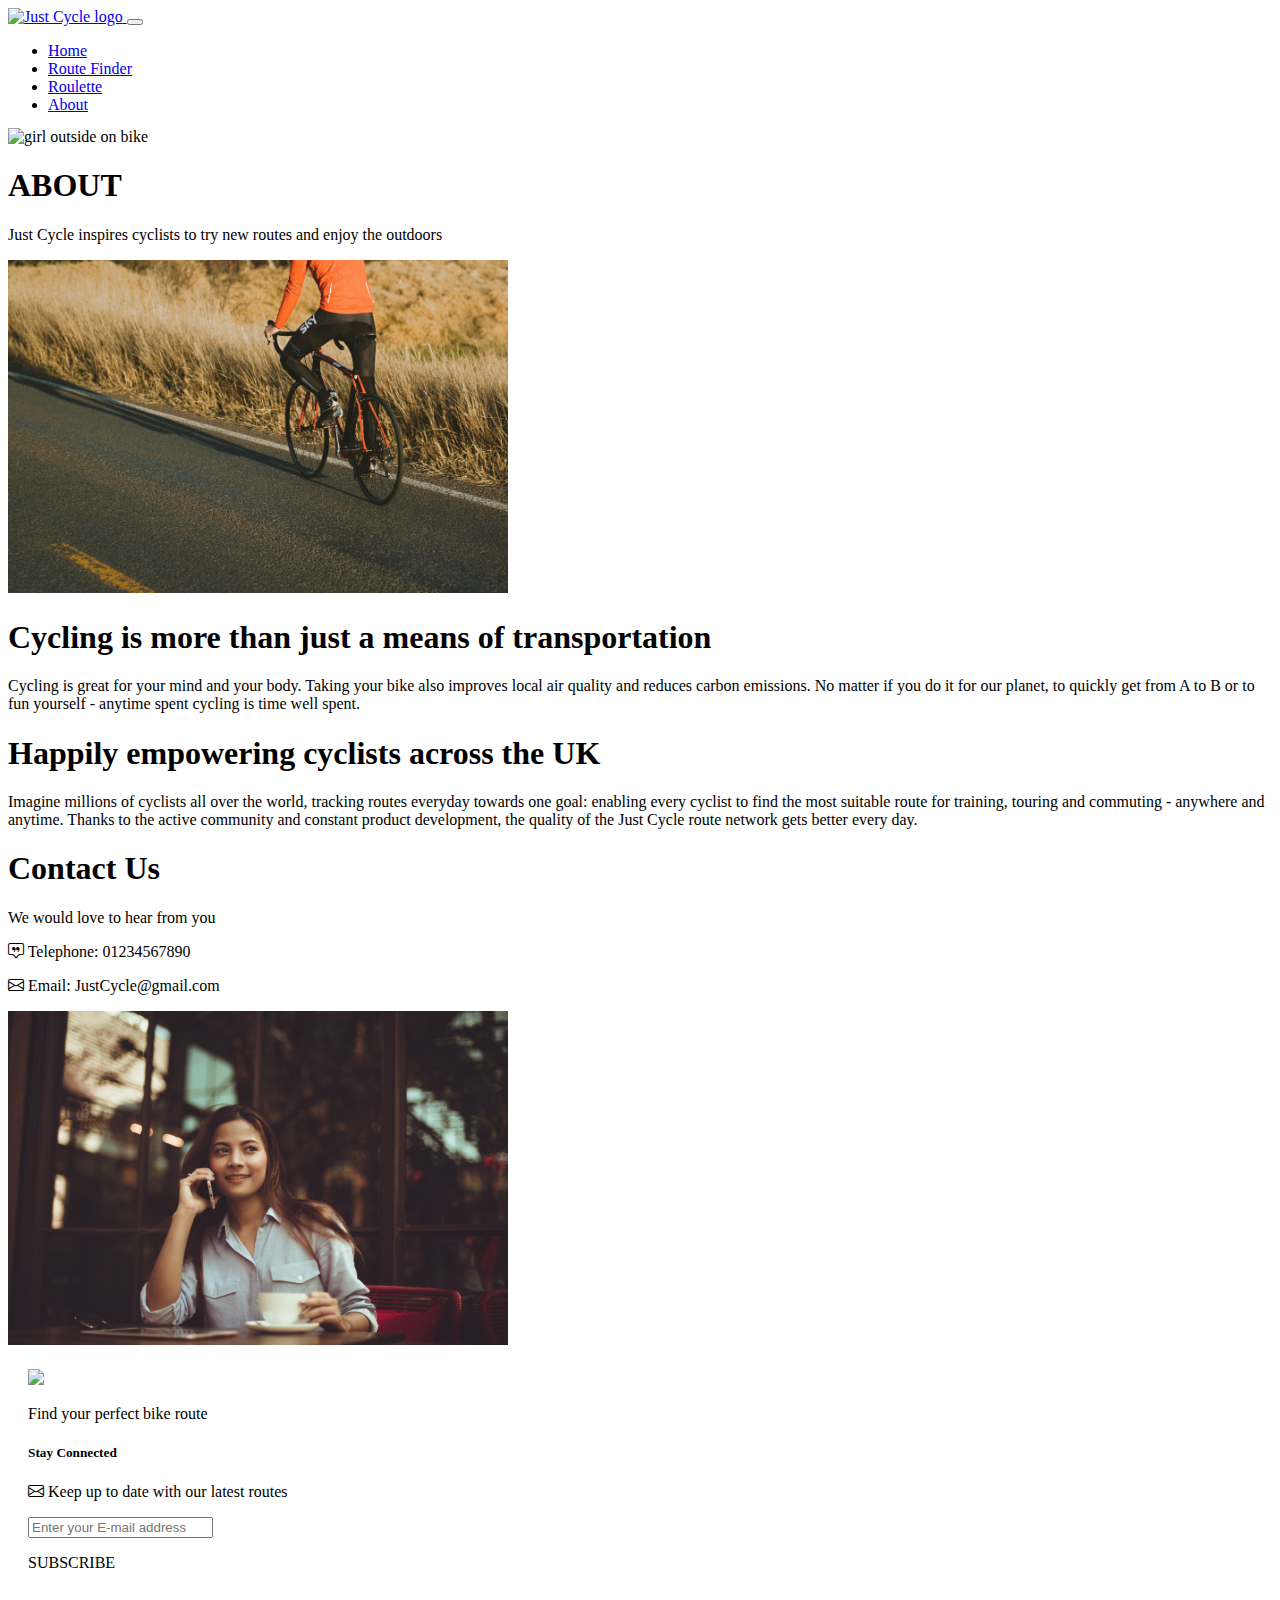
==== about.html @ e86b0c03 "Update about.html" ====
<!DOCTYPE html>
<html lang="en">

<head>
    <!-- Bootstrap 5 -->
    <link href="https://cdn.jsdelivr.net/npm/bootstrap@5.1.3/dist/css/bootstrap.min.css" rel="stylesheet"
        integrity="sha384-1BmE4kWBq78iYhFldvKuhfTAU6auU8tT94WrHftjDbrCEXSU1oBoqyl2QvZ6jIW3" crossorigin="anonymous" />
    <!-- Bootstrap 5 Icons -->
    <link rel="stylesheet" href="https://cdn.jsdelivr.net/npm/bootstrap-icons@1.7.1/font/bootstrap-icons.css" />

    <link rel="stylesheet" href="config.css" />

    <!-- Latest compiled JavaScript -->
    <script src="https://cdn.jsdelivr.net/npm/bootstrap@5.1.3/dist/js/bootstrap.bundle.min.js"></script>

    <title>About</title>
    <link rel="icon" type="image/x-icon" href="Images/favicon.ico">
</head>

<body>
    <!-- container for page -->
    <div class="container-fluid p-0">

        <!-- navbar-->
        <nav class="navbar navbar-expand-lg navbar-light sticky-top mainNav">
            <div class="container-fluid">
                <!-- navbar logo -->
                <a class="navbar-brand" href="index.html">
                    <img src="Images/justCycleLogo.png" alt="Just Cycle logo" width="88" height="38">
                </a>
                <button class="navbar-toggler" type="button" data-bs-toggle="collapse" data-bs-target="#navbarNav"
                    aria-controls="navbarNav" aria-expanded="false" aria-label="Toggle navigation">
                    <span class="navbar-toggler-icon"></span>
                </button>
                <div class="collapse navbar-collapse" id="navbarNav">
                    <!-- navbar items-->
                    <ul class="navbar-nav">
                        <li class="nav-item">
                            <a class="nav-link" href="index.html">Home</a>
                        </li>
                        <li class="nav-item">
                            <a class="nav-link" href="routeFinder.html">Route Finder</a>
                        </li>
                        <li class="nav-item">
                            <a class="nav-link" href="roulette.html">Roulette</a>
                        </li>
                        <li class="nav-item">
                            <a class="nav-link active" aria-current="page" href="about.html">About</a>
                        </li>
                    </ul>
                </div>
            </div>
        </nav>

        <!-- Banner - About -->
        <!-- Banner wrap -->
        <div class="banner-wrap d-flex justify-content-center align-items-center">
            <!-- Banner background image -->
            <img class="banner-bg" src="Images/BannerAbout.jpg" alt="girl outside on bike">
            <!-- Banner content -->
            <div class="banner-content justify-content-center align-items-center m-4">
                <div class="col-12 text-center">
                    <h1 class="display-6 fw-lighter">
                        ABOUT
                    </h1>
                    <p class="mt-0 subHead fw-lighter">
                        Just Cycle inspires cyclists to try new routes and enjoy the outdoors
                    </p>
                </div>
            </div>
        </div>


        <!-- Image and information -->
        <div class="container my-5">
            <div class="row p-0 m-0">
                <div class="col-md-6 align-items-center justify-content-center mb-5">
                    <img src="Images/About cycling.jpg" class="img-fluid rounded-3 shadow-lg aboutPics" alt="Person cycling on road">
                </div>
                <div class="col-md-6 mb-5">
                    <div class="row justify-content-center align-items-center p-0 m-0">
                        <div class="col-md-12">
                            <h1 class="display-6 fw-lighter">
                                Cycling is more than just a means of transportation
                            </h1>
                        </div>
                        <div class="col-md-12">
                            <p class="subHead fw-lighter">
                                Cycling is great for your mind and your body. Taking your bike also improves local air
                                quality and reduces carbon emissions. No matter if you do it for our planet, to quickly
                                get
                                from A to B or to fun yourself - anytime spent cycling is time well spent.
                            </p>
                        </div>
                    </div>
                </div>
            </div>
        </div>

        <!-- Bone section - information -->
        <div class="jumbotron boneSection my-5">
            <div class="row h-100 justify-content-center align-items-center p-0 m-0">
                <div class="col-md-12 m-5 text-center">
                    <h1 class="display-6 fw-lighter">
                        Happily empowering cyclists across the UK
                    </h1>
                    <p class="m-5 subHead fw-lighter">
                        Imagine millions of cyclists all over the world, tracking routes everyday towards one goal:
                        enabling
                        every cyclist to find the most suitable route for training, touring and commuting - anywhere and
                        anytime. Thanks to the active community and constant product development, the quality of the
                        Just
                        Cycle route network gets better every day.
                    </p>
                </div>
            </div>
        </div>

        <!-- Contact details section -->
        <div class="container my-5">
            <div class="row mt-3 p-0 m-0">
                <div class="col-md-6 mb-5">
                    <div class="row justify-content-center align-items-center p-0 m-0">
                        <div class="col-md-12">
                            <h1 class="display-6 fw-lighter">
                                Contact Us
                            </h1>
                        </div>
                        <div class="col-md-12">
                            <p class="subHead fw-lighter">
                                We would love to hear from you
                            </p>
                        </div>
                        <div class="col-md-12 mt-3 contactDetails">
                            <p class="subHead fw-lighter">
                                <i class="bi bi-chat-square-quote"></i>
                                Telephone: 01234567890
                            </p>
                            <p class="subHead fw-lighter">
                                <i class="bi bi-envelope"></i>
                                Email: JustCycle@gmail.com
                            </p>
                        </div>
                    </div>
                </div>
                <div class="col-md-6 align-items-center justify-content-center">
                    <img src="Images/About call us.jpg" class="img-fluid rounded-3 shadow-lg aboutPics" alt="Lady on phone outside cafe">
                </div>
            </div>
        </div>

    <!-- svg wave - top of footer -->
    <div class="spacer footSvg">
    </div>
    <!-- Footer - bone background -->
    <footer class="boneSection">
      <div class="jumbotron">
        <div class="row p-0 m-0">
          <div class="col-md-1">
          </div>
          <div class="col-md-5 mt-5">
            <div class="row p-0 m-0">
              <div class="col-2">
              </div>
              <div class="col-8 justify-content-center align-items-center ">
                <!-- Footer - logo -->
                <img src="Images/justCycleLogo.png" class="footLogo">
                <p class="mt-0 subHead fw-lighter text-center">
                  <!-- Footer - slogan -->
                  Find your perfect bike route
                </p>
              </div>
              <div class="col-2">
              </div>
            </div>
          </div>
          <!-- Footer - subscribe section -->
          <div class="col-md-5 my-5 text-center">
            <div class="row p-0 m-0">
              <div class="col-12">
                <h5 class="display-5 fw-lighter fs-3">Stay Connected</h5>
              </div>
            </div>
            <div class="row p-0 m-0">
              <div class="col-12">
                <p class="subHead fw-lighter fs-5">
                  <i class="bi bi-envelope"></i>
                  Keep up to date with our latest routes
                </p>
              </div>
            </div>
            <div class="row p-0 m-0">
              <div class="col-2">
              </div>
              <div class="col-8">
                <input type="email" class="form-control" id="inputEmail" aria-describedby="email"
                  placeholder="Enter your E-mail address">
                  <!-- text inserted by javascript on click of subscribe button -->
                  <p class="subHead fw-lighter fs-6 valid-feedback" id="subMessage" style="display: block;">

                  </p>
              </div>
              <div class="col-2">
              </div>
            </div>
            <div class="row p-0 m-0">
              <div class="col-2">
              </div>
              <div class="col-8 m-3 text-center">
                <a class="btn ctaBig" id="subButton">SUBSCRIBE</a>
              </div>
              <div class="col-2">
              </div>
            </div>
          </div>
          <div class="col-1">
          </div>
        </div>
      </div>
    </footer>

    </div>

</body>

<!-- script to build subscribe success message -->
<script>
    //get subscribe button by id
    subscribeButton = document.getElementById("subButton");
    successMessage = document.getElementById("subMessage");
    //when button is clicked, trigger function
    subscribeButton.addEventListener("click", function () {
      //add success message
      successMessage.innerHTML = "<strong> Successfull subscription! </strong>"
    });
  </script>

</html>
---- config.css ----
/* CSS for home page*/

.mainNav {
  height: 120px;
}

 .navLogo {
  height: 20px;
}


/* CSS for wheel animation */

/* Center the container */
#container {
  width: 960px;
  margin: auto;
  text-align: center;
}
header,
footer {
  padding: 20px;
}
img {
  width: 500px;
}

/******************************************
/* ANIMATION STYLES                   
/*******************************************/
@-webkit-keyframes spin-me {
  0% {
    -webkit-transform: rotateZ(0deg);
    transform: rotateZ(0deg);
  }
  100% {
    -webkit-transform: rotateZ(360deg);
    transform: rotateZ(360deg);
  }
}

@keyframes spin-me {
  0% {
    -webkit-transform: rotateZ(0deg);
    transform: rotateZ(0deg);
  }
  100% {
    -webkit-transform: rotateZ(360deg);
    transform: rotateZ(360deg);
  }
}

.thing-to-spin {
  /*animation-name*/
  -webkit-animation-name: spin-me;
  animation-name: spin-me;
  /*animation-iteration-count*/
  -webkit-animation-iteration-count: infinite;
  animation-iteration-count: infinite;
  /*animation-duration*/
  -webkit-animation-duration: 3s;
  animation-duration: 3s;
  /*animation-timing-function*/
  -webkit-animation-timing-function: ease-in-out;
  animation-timing-function: ease-in-out;

  /* Shorthand */
  /*  -webkit-animation: spin-me 500ms linear infinite;
  animation: spin-me 500ms linear infinite;*/
}
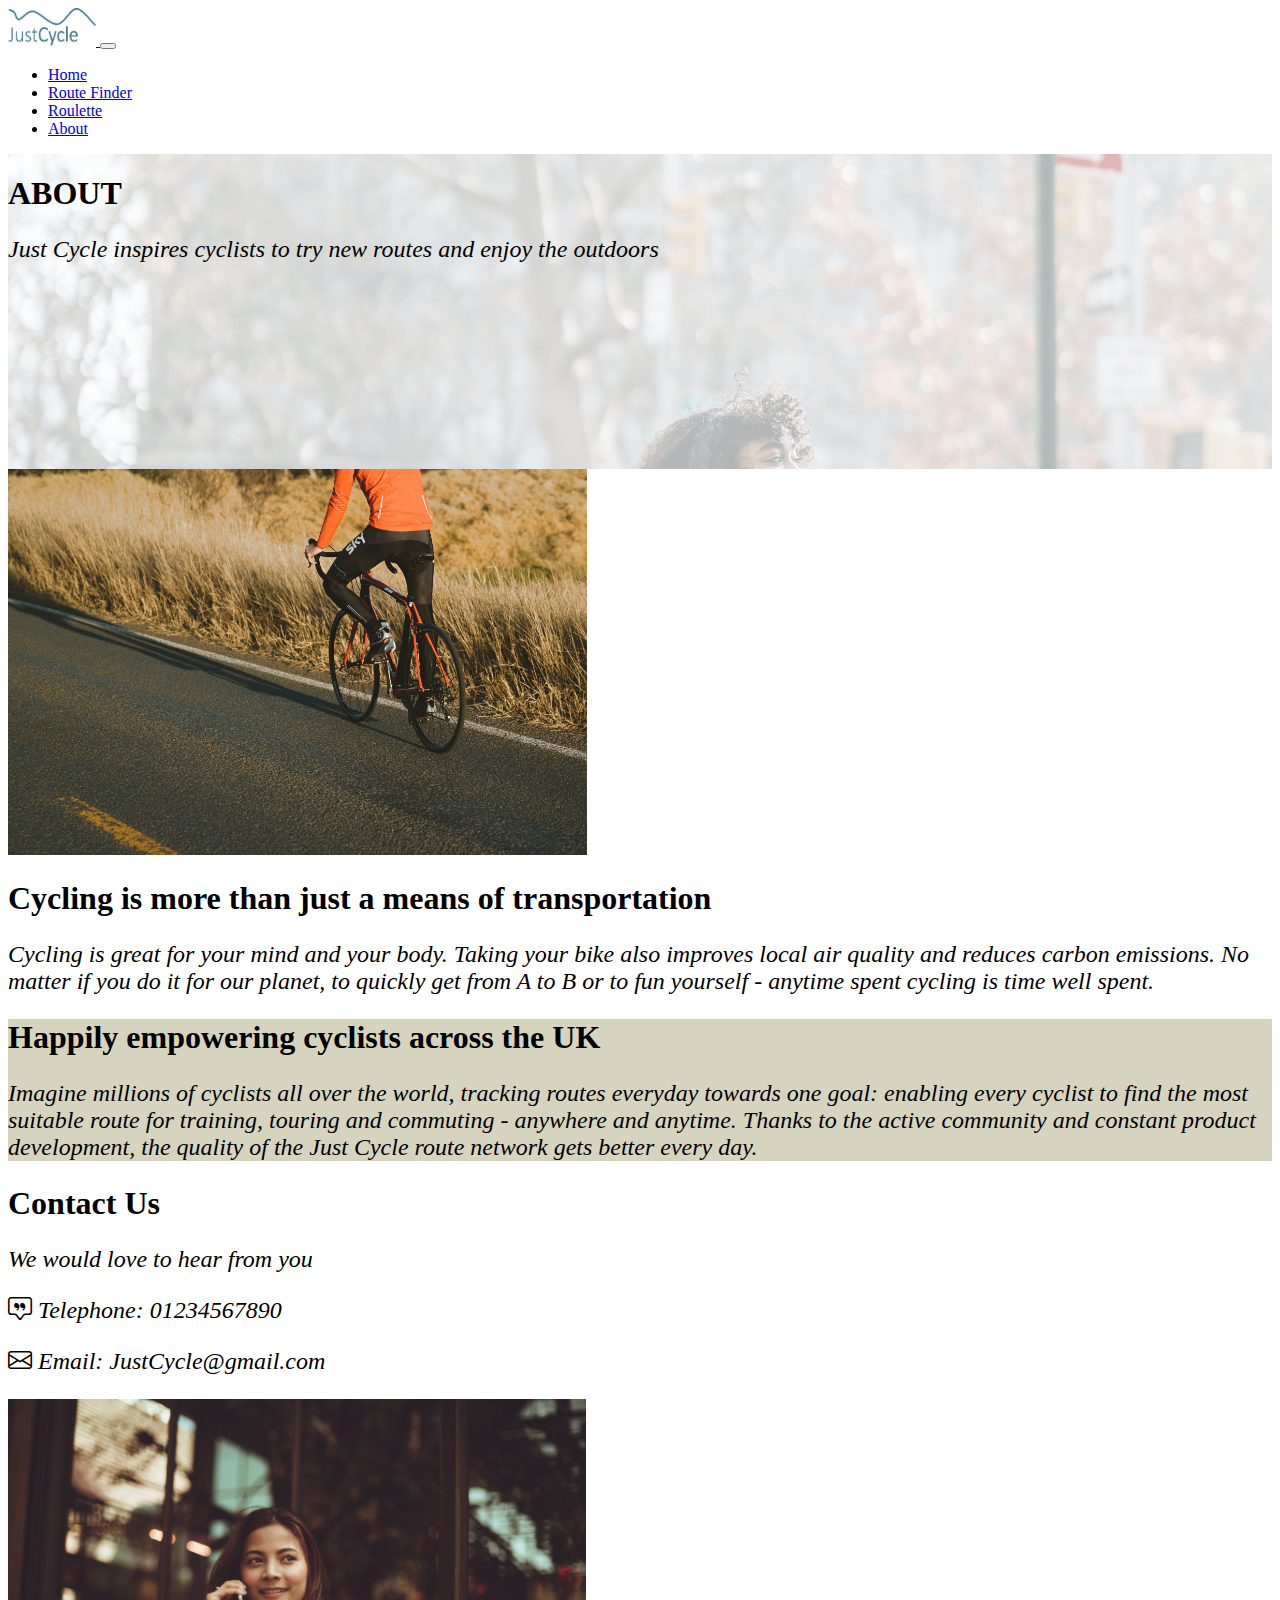
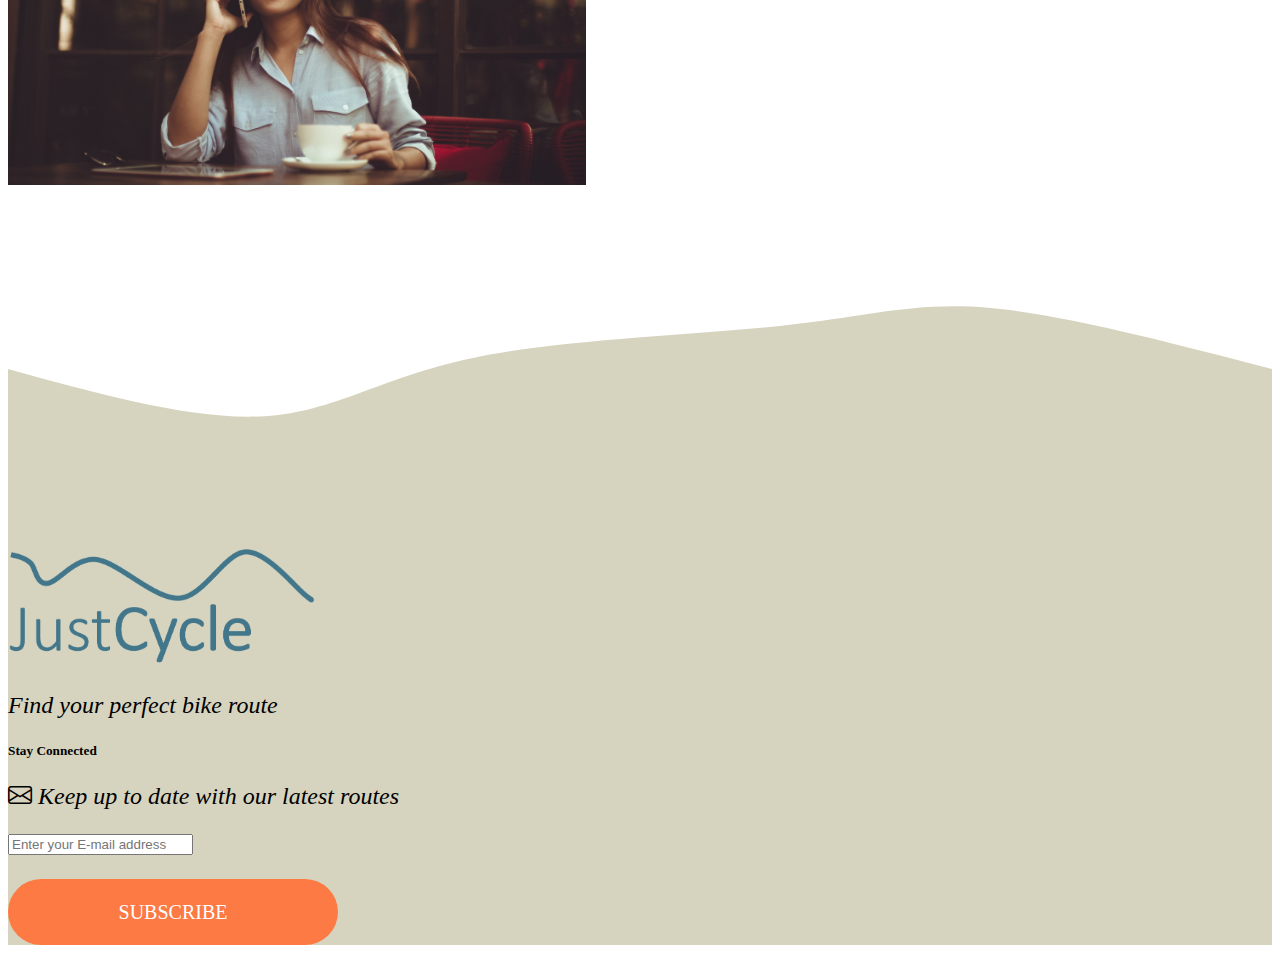
==== commit 00a79fb1: "Update about.html" ====
--- a/about.html
+++ b/about.html
@@ -15,6 +15,9 @@
 
     <title>About</title>
     <link rel="icon" type="image/x-icon" href="Images/favicon.ico">
+    
+      <!-- Responsive meta tag to scale correctly on mobile -->
+  <meta name="viewport" content="width=device-width, initial-scale=1">
 </head>
 
 <body>
--- a/config.css
+++ b/config.css
@@ -1,31 +1,166 @@
-
-/* CSS for home page*/
-
+/* CSS for all site pages/
+
+
+
+/* Formatting background colour of nav */
 .mainNav {
-  height: 120px;
-}
-
- .navLogo {
-  height: 20px;
+  background-color: white;
+}
+
+
+/* Formatting images to size and position */
+.cardPics {
+  object-fit: cover;
+  width: 389px;
+  height: 386px;
+}
+
+/* Formatting card images - full width of card */
+.card-img-top {
+  width: 100%;
+  height: 20vh;
+  object-fit: cover;
+}
+
+/* Formatting images to size and position */
+.img-fit {
+  object-fit: cover;
+  object-position: center;
+  /* I used vw not px for better responsive */
+  width: 14vw;
+  height: 14vw;
+}
+
+
+/* Formatting colour of bone sections */
+.boneSection {
+  background-color: #D6D4BF;
+  ;
+}
+
+/* Formatting of sub heading text style */
+.subHead {
+  font-style: italic;
+  font-size: 24px;
+}
+
+/* Formatting of big call-to-action button */
+.ctaBig {
+  border-radius: 40px;
+  background: #FD7A45;
+  width: 330px;
+  height: 66px;
+  justify-content: center;
+  align-items: center;
+  text-align: center;
+  font-size: 20px;
+  display: flex;
+  flex-direction: column;
+  color: #fff;
+}
+
+/* Formatting of small call-to-action button */
+.ctaSmall {
+  border-radius: 40px;
+  background: #FD7A45;
+  width: 162px;
+  height: 35px;
+  justify-content: center;
+  align-items: center;
+  text-align: center;
+  font-size: 12px;
+  display: flex;
+  color: #fff;
+}
+
+
+/* Image src for jumbotron on home page */
+.jumbotronHome {
+  background-image: url('Images/Banner\ home\ wide.jpg');
+}
+
+/* Formatting for jumbotron images */
+.jumbotron-image {
+  background-position: 0 50%;
+  background-repeat: no-repeat;
+  background-size: cover;
+}
+
+/* Formatting of banner wrapper - contains background image and content */
+.banner-wrap {
+  overflow: hidden;
+  position: relative;
+  height: 35vh;
+}
+
+/* Formatting of banner images - opacity */
+.banner-bg {
+  opacity: 0.3;
+  position: absolute;
+  left: 0;
+  top: 0;
+  width: 100%;
+  height: auto;
+}
+
+/* Formatting of banner content - sits infront of image */
+.banner-content {
+  position: relative;
+}
+
+/* Formatting of images on about page */
+.aboutPics {
+  object-fit: cover;
+  height: 386px;
+}
+
+/* Spacer to add height in responsive manner */
+.spacer{
+  height: 40vh;
+}
+
+/* Formatting of svg wave used in footer */
+.footSvg{
+  background: url("Images/svgFooter.svg");
+  background-repeat: no-repeat;
+  background-position: center center;
+  background-size: cover;
+}
+
+/* Logo in footer */
+.footLogo {
+  width: 24vw;
+}
+
+
+/* Hide the overlay */
+.card-img-overlay {
+  z-index: -1;
+}
+
+/* Hover on card, blur the image */
+.card:hover>.card-blur {
+  filter: blur(3px);
+  opacity: 0.6;
+}
+
+/* Hover on card, show the text by increasing z-index */
+.card:hover>.card-img-overlay {
+  z-index: 1;
+}
+
+/* Hover on navbar items, change text colour to ornage */
+.navbar-light .nav-link:hover {
+  color: #FD7A45 !important;
+}
+
+/* Hover on contact details, change text colour to orange */
+.contactDetails>p:hover {
+  color: #FD7A45;
 }
 
 
 /* CSS for wheel animation */
-
-/* Center the container */
-#container {
-  width: 960px;
-  margin: auto;
-  text-align: center;
-}
-header,
-footer {
-  padding: 20px;
-}
-img {
-  width: 500px;
-}
-
 /******************************************
 /* ANIMATION STYLES                   
 /*******************************************/
@@ -34,6 +169,7 @@
     -webkit-transform: rotateZ(0deg);
     transform: rotateZ(0deg);
   }
+
   100% {
     -webkit-transform: rotateZ(360deg);
     transform: rotateZ(360deg);
@@ -45,28 +181,21 @@
     -webkit-transform: rotateZ(0deg);
     transform: rotateZ(0deg);
   }
+
   100% {
     -webkit-transform: rotateZ(360deg);
     transform: rotateZ(360deg);
   }
 }
 
+/* Roulette wheel spin animation */
 .thing-to-spin {
   /*animation-name*/
   -webkit-animation-name: spin-me;
   animation-name: spin-me;
-  /*animation-iteration-count*/
-  -webkit-animation-iteration-count: infinite;
-  animation-iteration-count: infinite;
-  /*animation-duration*/
   -webkit-animation-duration: 3s;
   animation-duration: 3s;
   /*animation-timing-function*/
   -webkit-animation-timing-function: ease-in-out;
   animation-timing-function: ease-in-out;
-
-  /* Shorthand */
-  /*  -webkit-animation: spin-me 500ms linear infinite;
-  animation: spin-me 500ms linear infinite;*/
-}
-
+}
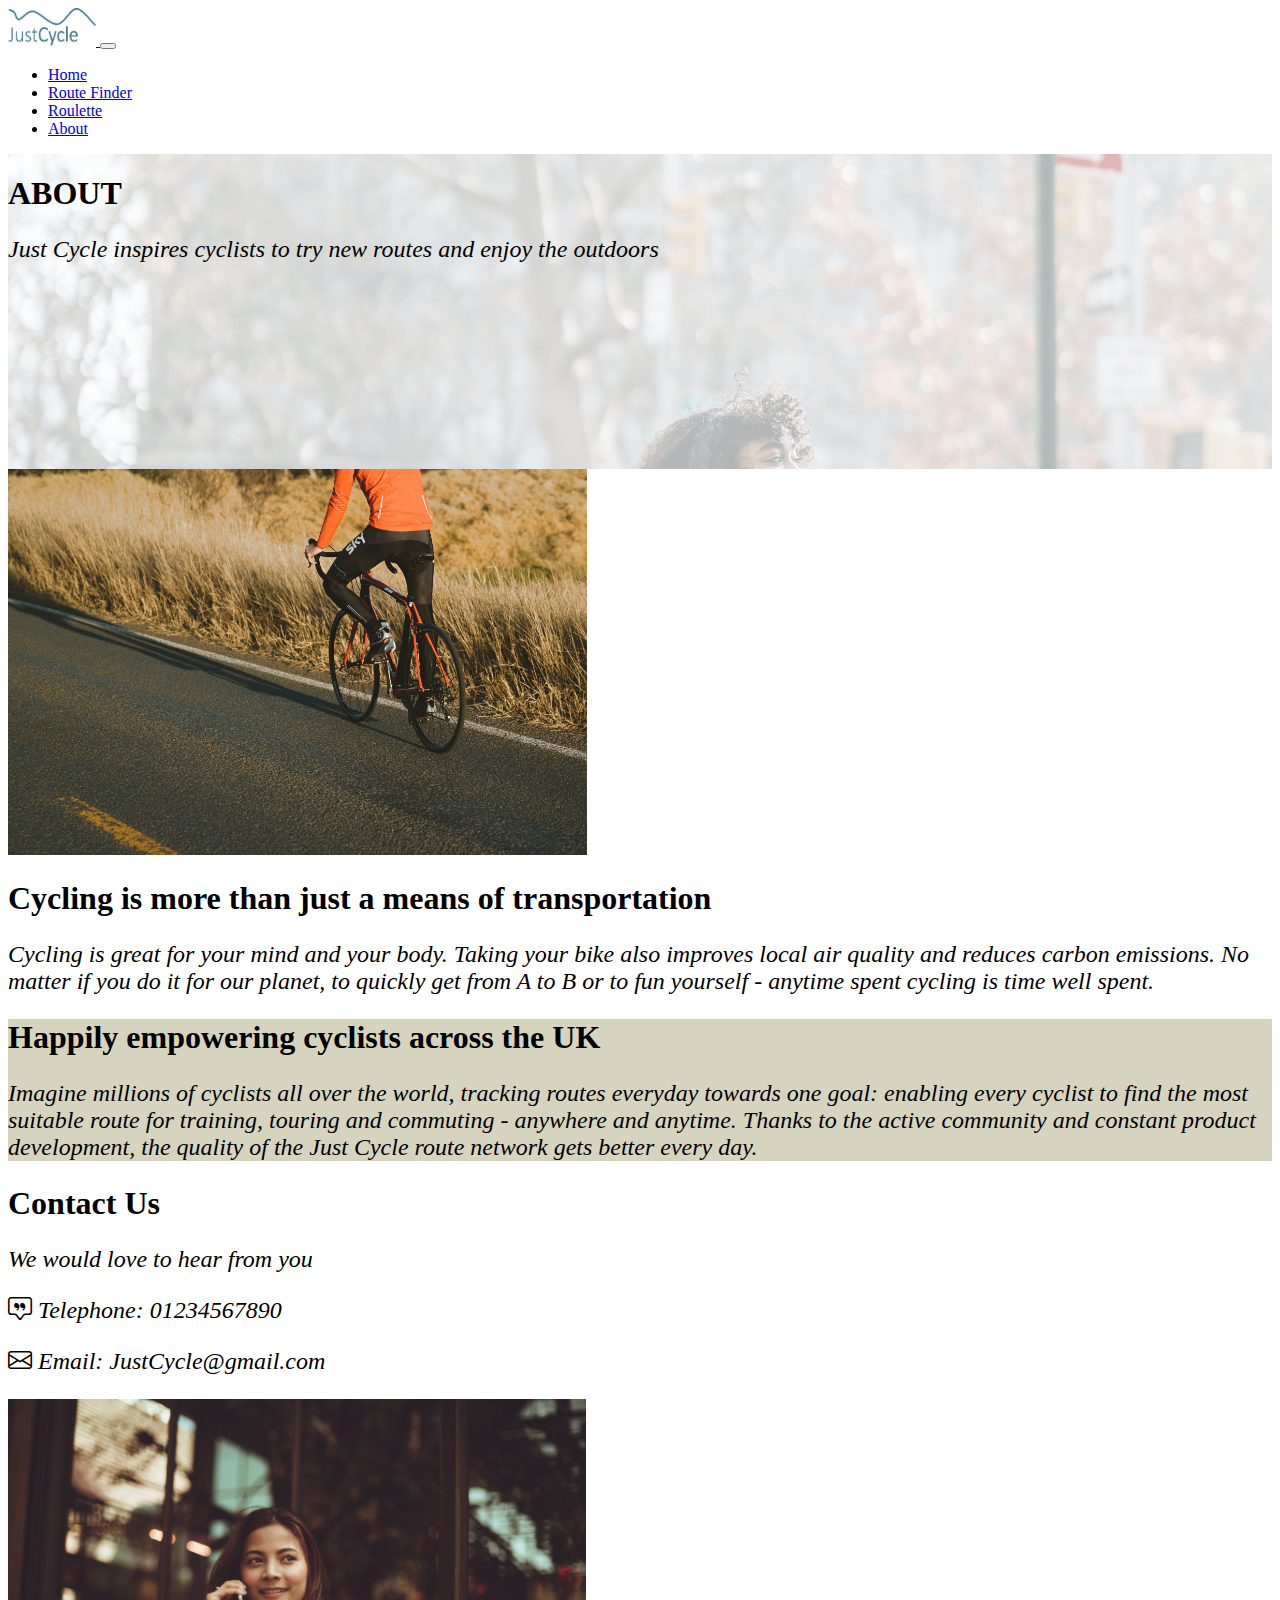
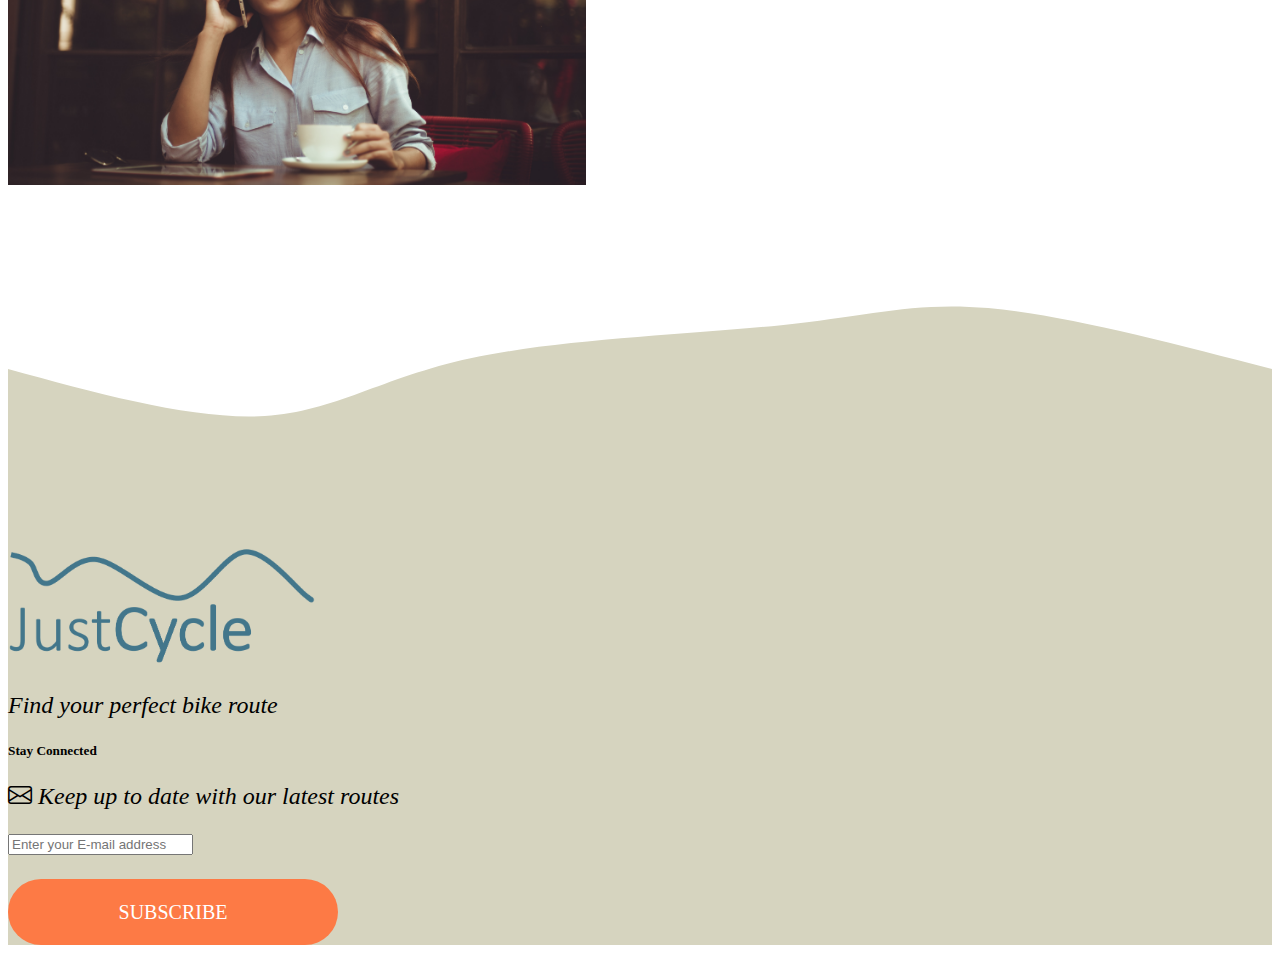
==== commit 0477fcf6: "Update about.html" ====
--- a/about.html
+++ b/about.html
@@ -207,12 +207,8 @@
               </div>
             </div>
             <div class="row p-0 m-0">
-              <div class="col-2">
-              </div>
-              <div class="col-8 m-3 text-center">
+              <div class="col-12 m-3 d-flex justify-content-center">
                 <a class="btn ctaBig" id="subButton">SUBSCRIBE</a>
-              </div>
-              <div class="col-2">
               </div>
             </div>
           </div>
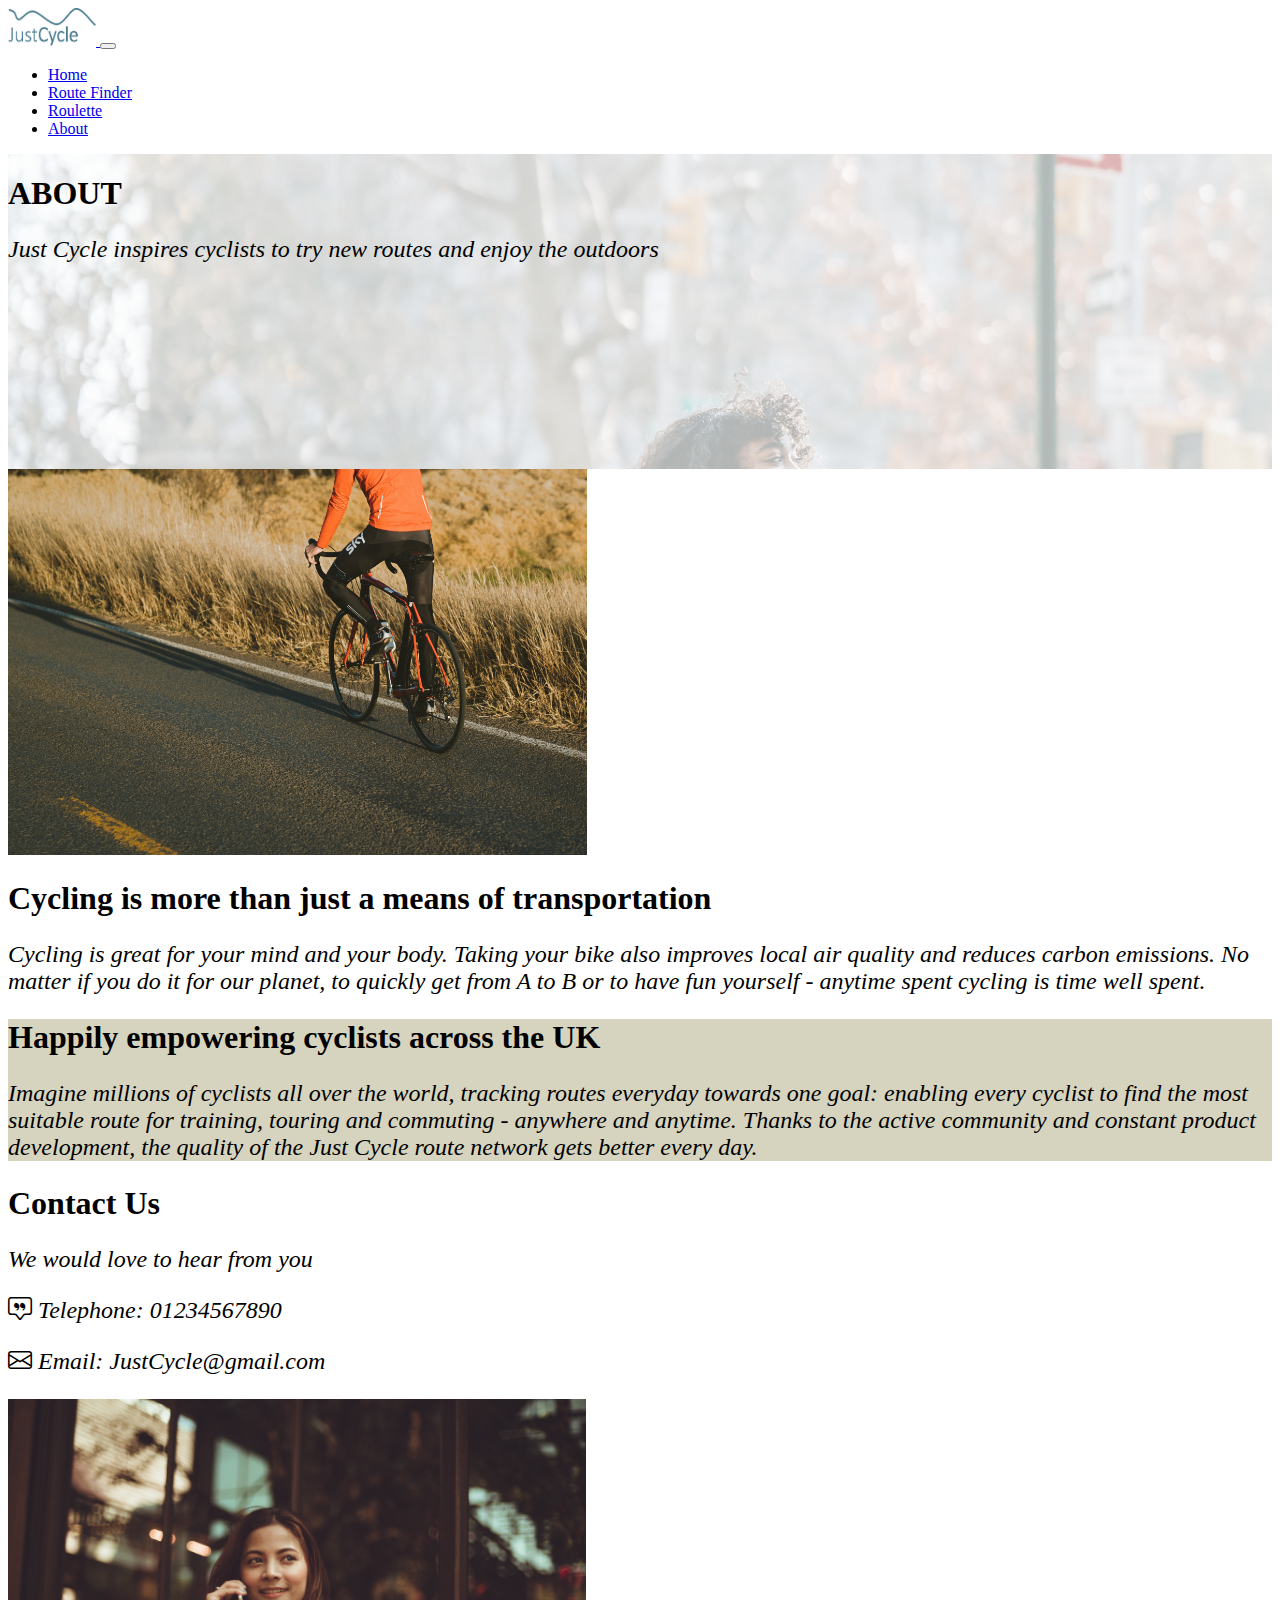
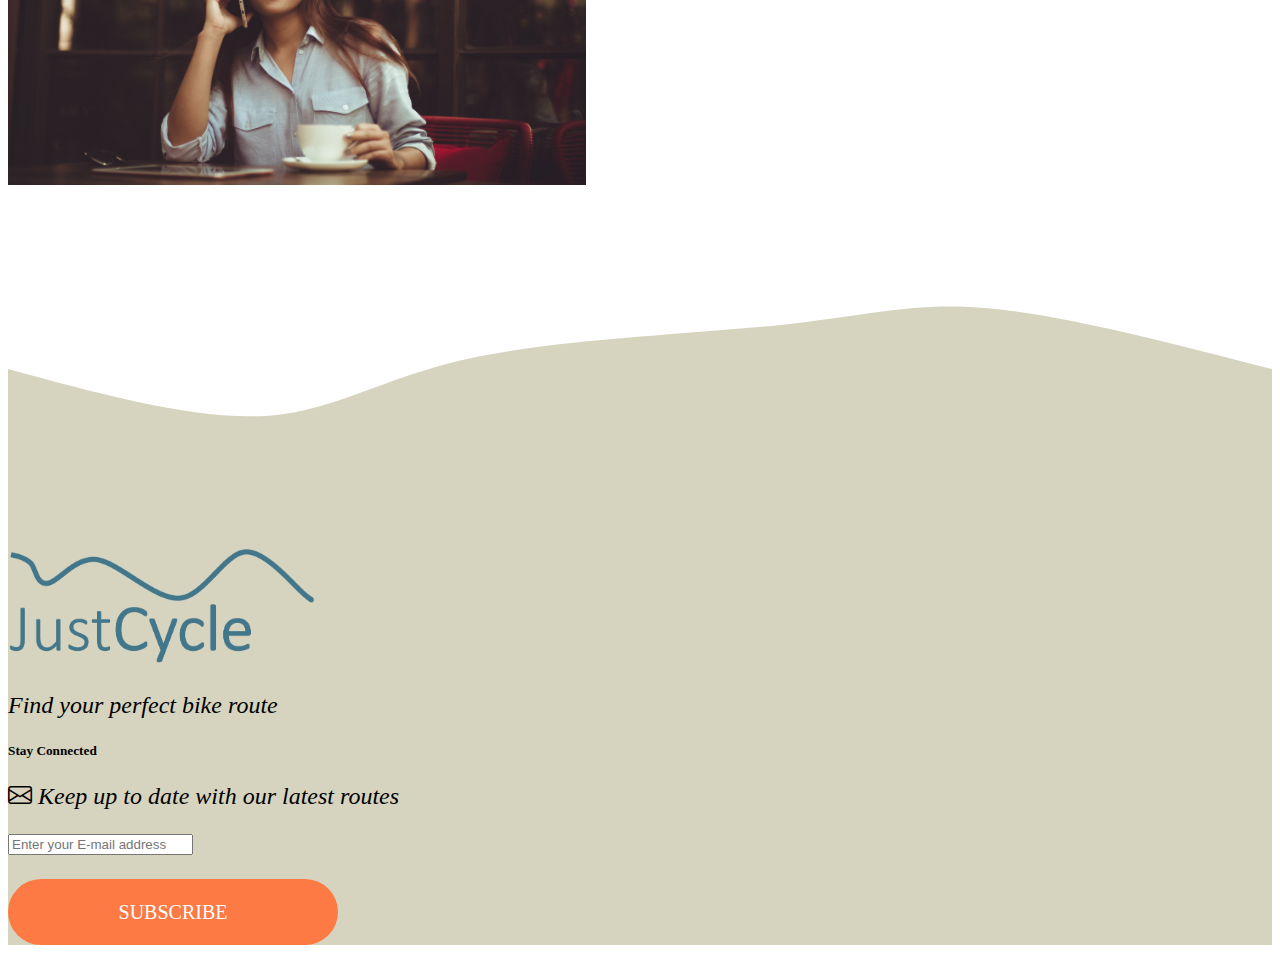
==== commit d34350d0: "Update about.html" ====
--- a/about.html
+++ b/about.html
@@ -92,7 +92,7 @@
                                 Cycling is great for your mind and your body. Taking your bike also improves local air
                                 quality and reduces carbon emissions. No matter if you do it for our planet, to quickly
                                 get
-                                from A to B or to fun yourself - anytime spent cycling is time well spent.
+                                from A to B or to have fun yourself - anytime spent cycling is time well spent.
                             </p>
                         </div>
                     </div>
